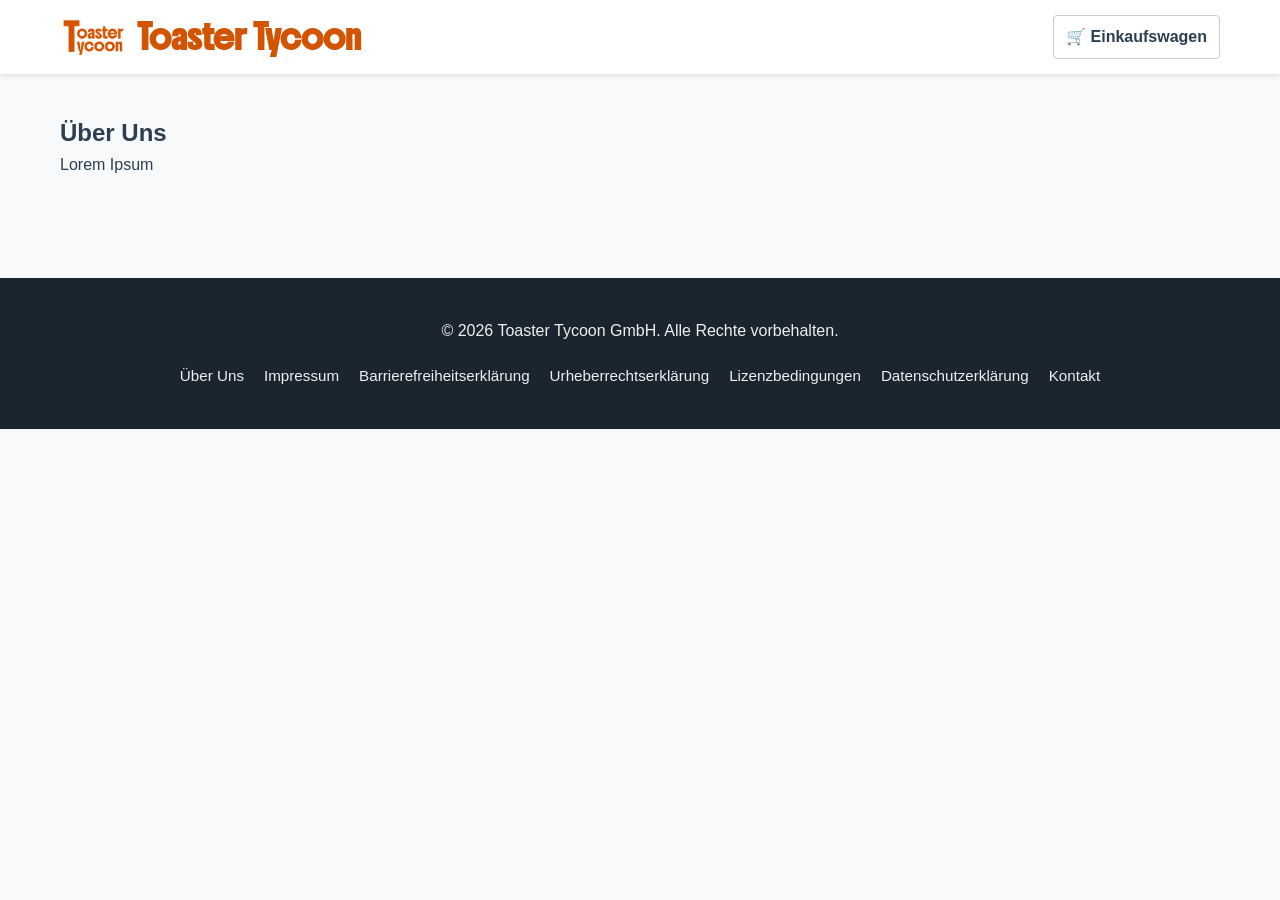
==== about.html @ b83469c7 "Create all missing pages. Implement cart.html" ====
<!DOCTYPE html>
<html lang="de">
<head>
    <meta charset="UTF-8">
    <meta name="viewport" content="width=device-width, initial-scale=1.0">
    <title>Toaster Tycoon</title>
    <link rel="stylesheet" href="style.css">
</head>
<body>

    <!-- Skip-Link für Barrierefreiheit (Screenreader / Tastaturnutzer) -->
    <!-- <a href="#main-content" class="skip-link">Zum Hauptinhalt springen</a> -->

    <header class="site-header">
        <div class="header-container">
            <a href="index.html">
                <div class="logo-area">
                    <!-- Platzhalter für die Toaster Tycoon Wortbildmarke -->
                    <img src="img/logo.png" alt="Toaster Tycoon Logo" class="logo-img">
                    <span class="logo-text">Toaster Tycoon</span>
                </div>
            </a>
            
            <nav class="cart-nav">
                <a href="cart.html" class="cart-link" aria-label="Einkaufswagen, aktuell 1 Artikel">
                    <span class="cart-icon" aria-hidden="true">🛒</span> Einkaufswagen
                </a>
            </nav>
        </div>
    </header>

    <main id="main-content">
        <section>
            <h1>Über Uns</h1>
            <p>Lorem Ipsum</p>
        </section>
    </main>

    <footer class="site-footer">
        <div class="footer-container">
            <p>&copy; 2026 Toaster Tycoon GmbH. Alle Rechte vorbehalten.</p>
            <nav class="footer-nav" aria-label="Rechtliche Informationen">
                <ul>
                    <li><a href="about.html">Über Uns</a></li>
                    <li><a href="impressum.html">Impressum</a></li>
                    <li><a href="barrierefreiheit.html">Barrierefreiheitserklärung</a></li>
                    <li><a href="urheberrecht.html">Urheberrechtserklärung</a></li>
                    <li><a href="lizenz.html">Lizenzbedingungen</a></li>
                    <li><a href="datenschutz.html">Datenschutzerklärung</a></li>
                    <li><a href="kontakt.html">Kontakt</a></li>
                </ul>
            </nav>
        </div>
    </footer>

</body>
</html>
---- style.css ----
@import url(https://fonts.googleapis.com/css2?family=Boldonse&display=swap);

/* ==========================================================================
   1. BASICS & RESPONSIVE FUNDAMENTALS
   ========================================================================== */
:root {
    --primary-color: #d35400; /* Tycoon Orange - Guter Kontrast auf Weiß/Dunkelgrau */
    --primary-dark: #a04000;
    --text-color: #2c3e50;
    --bg-light: #f8f9fa;
    --bg-white: #ffffff;
    --footer-bg: #1a252f;
    --footer-text: #ecf0f1;
    --focus-ring: #0056b3; /* Kontrastierende Farbe für den Tastatur-Fokus */
}

* {
    box-sizing: border-box;
    margin: 0;
    padding: 0;
}

body {
    font-family: 'Segoe UI', Tahoma, Geneva, Verdana, sans-serif;
    line-height: 1.6;
    color: var(--text-color);
    background-color: var(--bg-light);
}

/* Skip-Link für Barrierefreiheit (unsichtbar bis fokussiert) */
.skip-link {
    position: absolute;
    top: -40px;
    left: 0;
    background: var(--primary-color);
    color: white;
    padding: 8px;
    z-index: 100;
    transition: top 0.2s;
    text-decoration: none;
}

.skip-link:focus {
    top: 0;
}

/* Globaler Fokus-Indikator für WCAG 2.2 Tastaturnavigation */
a:focus-visible, 
button:focus-visible {
    outline: 3px solid var(--focus-ring);
    outline-offset: 2px;
}

/* ==========================================================================
   2. HEADER & NAVIGATION
   ========================================================================== */
.site-header {
    background-color: var(--bg-white);
    box-shadow: 0 2px 5px rgba(0,0,0,0.1);
    position: sticky;
    top: 0;
    z-index: 10;
}

.header-container {
    display: flex;
    justify-content: space-between;
    align-items: center;
    max-width: 1200px;
    margin: 0 auto;
    padding: 15px 20px;
}

.header-container a {
    text-decoration: none;
}

.logo-area {
    display: flex;
    align-items: center;
    gap: 10px;
}

.logo-img {
    height: 40px;
    width: auto;
}

.logo-text {
    font-size: 1.5rem;
    font-weight: bold;
    color: var(--primary-color);
    font-family: Boldonse;
}

.cart-link {
    color: var(--text-color);
    text-decoration: none;
    font-weight: 600;
    padding: 8px 12px;
    border: 1px solid #ccc;
    border-radius: 4px;
    display: inline-flex;
    align-items: center;
    gap: 5px;
}

.cart-link:hover {
    background-color: #eee;
}

/* ==========================================================================
   3. MAIN CONTENT & HERO
   ========================================================================== */
main {
    max-width: 1200px;
    margin: 0 auto;
    padding: 40px 20px;
}

.hero {
    text-align: center;
    margin-bottom: 40px;
}

.hero h1 {
    font-size: 2.5rem;
    margin-bottom: 10px;
    color: #111;
}

/* ==========================================================================
   4. RESPONSIVE PRODUCT GRID
   ========================================================================== */
.product-grid {
    display: grid;
    /* Erstellt automatisch so viele Spalten wie Platz haben, mind. 250px breit */
    grid-template-columns: repeat(auto-fill, minmax(250px, 1fr));
    gap: 30px;
}

.product-card {
    background-color: var(--bg-white);
    border-radius: 8px;
    overflow: hidden;
    box-shadow: 0 4px 6px rgba(0,0,0,0.05);
    display: flex;
    flex-direction: column;
    transition: transform 0.2s;
}

.product-card:hover {
    transform: translateY(-5px);
}

.product-image {
    width: 100%;
    height: 200px;
    object-fit: cover; /* Verhindert Verzerrung der Toaster-Bilder */
    background-color: #eaeaea; /* Fallback, falls Bilder fehlen */
}

.product-info {
    padding: 20px;
    display: flex;
    flex-direction: column;
    flex-grow: 1; /* Schiebt den Button immer nach unten, wenn Texte ungleich lang sind */
}

.product-title {
    font-size: 1.2rem;
    margin-bottom: 8px;
    color: #111;
}

.product-price {
    font-size: 1.25rem;
    font-weight: bold;
    color: var(--text-color);
    margin-bottom: 15px;
}

.btn-buy {
    background-color: var(--primary-color);
    color: white;
    border: none;
    padding: 10px 15px;
    font-size: 1rem;
    font-weight: 600;
    border-radius: 4px;
    cursor: pointer;
    margin-top: auto; /* Richtet Buttons in einer Reihe aus */
    transition: background-color 0.2s;
}

.btn-buy:hover {
    background-color: var(--primary-dark);
}

/* ==========================================================================
   5. FOOTER
   ========================================================================== */
.site-footer {
    background-color: var(--footer-bg);
    color: var(--footer-text);
    padding: 40px 20px;
    margin-top: 60px;
}

.footer-container {
    max-width: 1200px;
    margin: 0 auto;
    display: flex;
    flex-direction: column;
    align-items: center;
    gap: 20px;
    text-align: center;
}

.footer-nav ul {
    list-style: none;
    display: flex;
    flex-wrap: wrap;
    justify-content: center;
    gap: 20px;
}

.footer-nav a {
    color: var(--footer-text);
    text-decoration: none;
    font-size: 0.95rem;
    border-bottom: 1px solid transparent;
}

.footer-nav a:hover {
    color: var(--primary-color);
    border-bottom-color: var(--primary-color);
}

/* Mobile Optimierung für den Footer */
@media (max-width: 768px) {
    .footer-nav ul {
        flex-direction: column;
        gap: 12px;
    }
}

/* ==========================================================================
   6. EINKAUFSWAGEN SPECIFIC STYLES (cart.html)
   ========================================================================== */
.cart-section h1 {
    margin-bottom: 30px;
    border-bottom: 2px solid #ddd;
    padding-bottom: 10px;
}

/* Das zweigeteilte Layout via Flexbox */
.cart-item {
    background-color: var(--bg-white);
    border-radius: 8px;
    box-shadow: 0 4px 6px rgba(0,0,0,0.05);
    display: flex;
    gap: 40px; /* Abstand zwischen linker und rechter Hälfte */
    padding: 30px;
    align-items: center;
}

/* Linke Hälfte */
.cart-item-image-container {
    flex: 1; /* Nimmt die Hälfte des Platzes ein */
    max-width: 450px;
}

.cart-item-image {
    width: 100%;
    height: auto;
    border-radius: 6px;
    object-fit: cover;
}

/* Rechte Hälfte */
.cart-item-details {
    flex: 1; /* Nimmt die andere Hälfte des Platzes ein */
    display: flex;
    flex-direction: column;
    gap: 15px;
}

.cart-item-title {
    font-size: 1.8rem;
    color: #111;
}

.cart-item-description {
    font-size: 1.05rem;
    color: #555;
    line-height: 1.7;
}

.cart-item-price {
    font-size: 1.6rem;
    font-weight: bold;
    color: var(--text-color);
    margin-top: 10px;
}

/* Kauf-Button im Einkaufswagen (Klickaufforderung verstärkt durch etwas mehr Padding) */
.btn-checkout {
    background-color: var(--primary-color);
    color: white;
    border: none;
    padding: 14px 24px;
    font-size: 1.1rem;
    font-weight: bold;
    border-radius: 4px;
    cursor: pointer;
    align-self: flex-start; /* Verhindert, dass der Button die volle Breite einnimmt */
    transition: background-color 0.2s;
}

.btn-checkout:hover {
    background-color: var(--primary-dark);
}

/* Responsive Anpassung: Auf kleinen Bildschirmen untereinander anzeigen */
@media (max-width: 768px) {
    .cart-item {
        flex-direction: column;
        gap: 20px;
        padding: 20px;
    }
    
    .cart-item-image-container {
        max-width: 100%;
    }
    
    .btn-checkout {
        width: 100%; /* Auf Mobile lässt sich ein voller Button leichter klicken */
        text-align: center;
    }
}
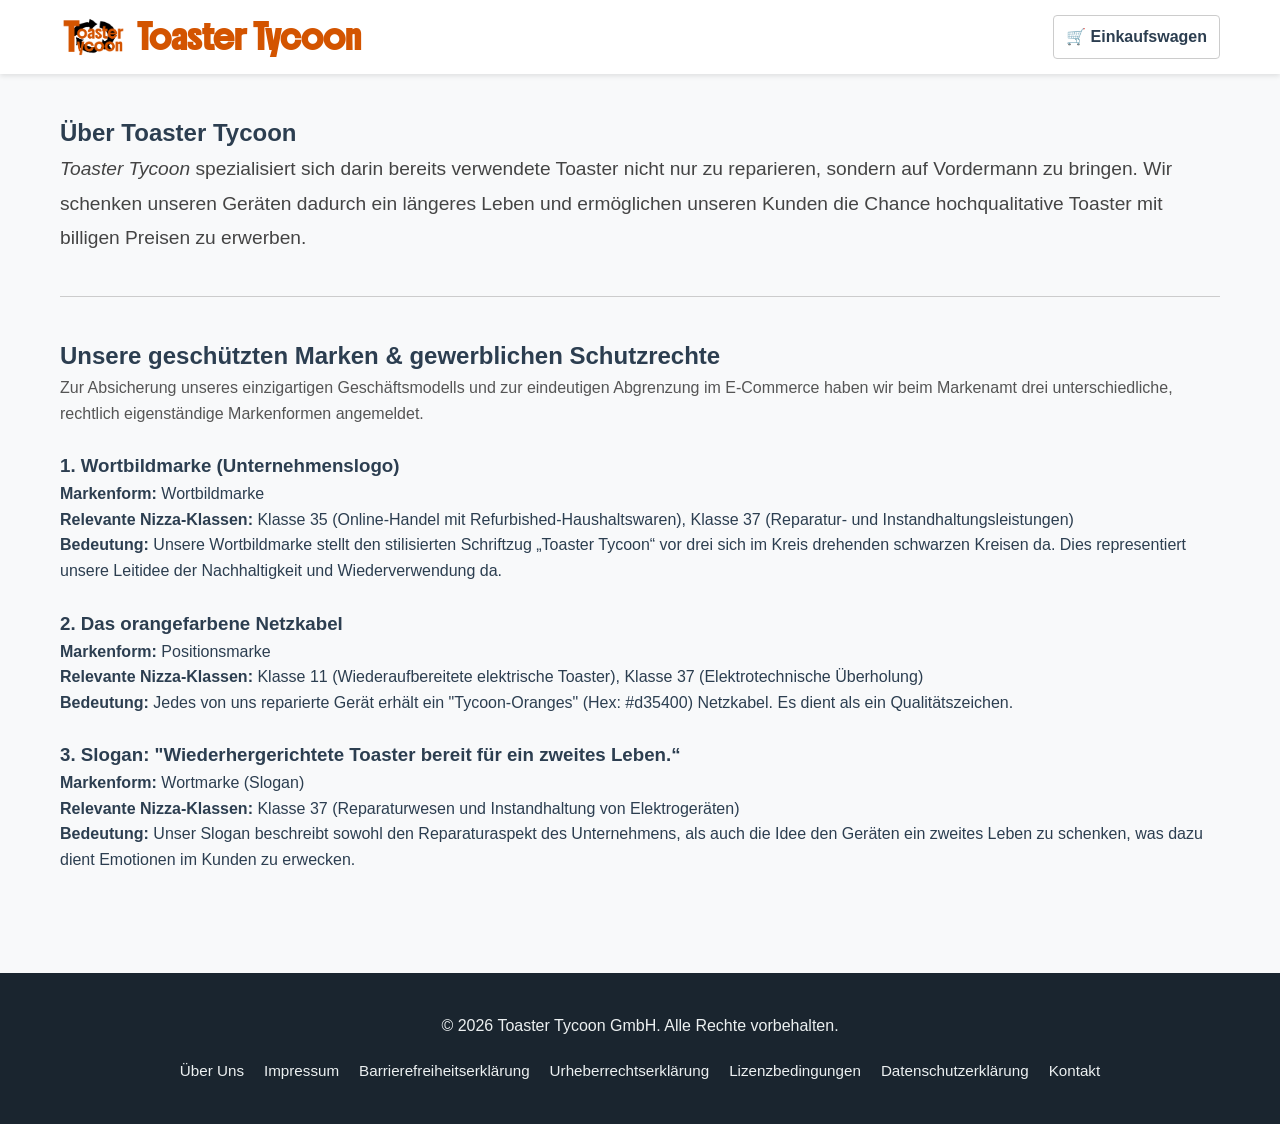
==== commit b0e6f840: "Write Über Uns" ====
--- a/about.html
+++ b/about.html
@@ -30,9 +30,66 @@
     </header>
 
     <main id="main-content">
-        <section>
-            <h1>Über Uns</h1>
-            <p>Lorem Ipsum</p>
+        <!-- Unternehmensphilosophie / Aufgabe 0 & 3 -->
+        <section class="about-hero" aria-labelledby="about-heading">
+            <h1 id="about-heading">Über Toaster Tycoon</h1>
+            <p class="about-lead">
+                <i>Toaster Tycoon</i> spezialisiert sich darin bereits verwendete Toaster nicht nur zu reparieren, sondern auf Vordermann zu bringen.
+                Wir schenken unseren Geräten dadurch ein längeres Leben und ermöglichen unseren Kunden die Chance hochqualitative Toaster mit billigen Preisen zu erwerben.
+            </p>
+        </section>
+
+        <hr class="section-divider" aria-hidden="true">
+
+        <!-- Markendokumentation / Aufgabe 3 -->
+        <section class="brand-documentation" aria-labelledby="brand-heading">
+            <h2 id="brand-heading">Unsere geschützten Marken & gewerblichen Schutzrechte</h2>
+            <p class="brand-intro">
+                Zur Absicherung unseres einzigartigen Geschäftsmodells und zur eindeutigen Abgrenzung im E-Commerce haben wir 
+                beim Markenamt drei unterschiedliche, rechtlich eigenständige Markenformen angemeldet.
+            </p>
+
+            <div class="brand-grid">
+                
+                <!-- MARKE 1: WORTBILDMARKE -->
+                <article>
+                    <h3>1. Wortbildmarke (Unternehmenslogo)</h3>
+                    <div>
+                        <p><strong>Markenform:</strong> Wortbildmarke</p>
+                        <p><strong>Relevante Nizza-Klassen:</strong> Klasse 35 (Online-Handel mit Refurbished-Haushaltswaren), Klasse 37 (Reparatur- und Instandhaltungsleistungen)</p>
+                    </div>
+                    <p>
+                        <strong>Bedeutung:</strong> Unsere Wortbildmarke stellt den stilisierten Schriftzug 
+                        „Toaster Tycoon“ vor drei sich im Kreis drehenden schwarzen Kreisen da. 
+                        Dies representiert unsere Leitidee der Nachhaltigkeit und Wiederverwendung da.
+                    </p>
+                </article>
+
+                <!-- MARKE 2: POSITIONSMARKE -->
+                <article>
+                    <h3>2. Das orangefarbene Netzkabel</h3>
+                    <div>
+                        <p><strong>Markenform:</strong> Positionsmarke</p>
+                        <p><strong>Relevante Nizza-Klassen:</strong> Klasse 11 (Wiederaufbereitete elektrische Toaster), Klasse 37 (Elektrotechnische Überholung)</p>
+                    </div>
+                    <p>
+                        <strong>Bedeutung:</strong> Jedes von uns reparierte Gerät erhält ein "Tycoon-Oranges" (Hex: #d35400) Netzkabel. Es dient als ein Qualitätszeichen.
+                    </p>
+                </article>
+
+                <!-- MARKE 3: WORTMARKE (SLOGAN) -->
+                <article>
+                    <h3>3. Slogan: "Wiederhergerichtete Toaster bereit für ein zweites Leben.“</h3>
+                    <div>
+                        <p><strong>Markenform:</strong> Wortmarke (Slogan)</p>
+                        <p><strong>Relevante Nizza-Klassen:</strong> Klasse 37 (Reparaturwesen und Instandhaltung von Elektrogeräten)</p>
+                    </div>
+                    <p>
+                        <strong>Bedeutung:</strong> Unser Slogan beschreibt sowohl den Reparaturaspekt des Unternehmens, als auch die Idee den Geräten ein zweites Leben zu schenken, 
+                        was dazu dient Emotionen im Kunden zu erwecken.
+                    </p>
+                </article>
+            </div>
         </section>
     </main>
 
--- a/style.css
+++ b/style.css
@@ -338,4 +338,179 @@
         width: 100%; /* Auf Mobile lässt sich ein voller Button leichter klicken */
         text-align: center;
     }
+}
+
+/* ==========================================================================
+   7. KONTAKTFORMULAR STYLES (kontakt.html)
+   ========================================================================== */
+.contact-section {
+    max-width: 650px; /* Begrenzt die Breite für bessere Lesbarkeit und Fokus */
+    margin: 0 auto;
+}
+
+.contact-section h1 {
+    margin-bottom: 10px;
+    color: #111;
+}
+
+.contact-intro {
+    margin-bottom: 30px;
+    color: #555;
+}
+
+.contact-form {
+    background-color: var(--bg-white);
+    padding: 30px;
+    border-radius: 8px;
+    box-shadow: 0 4px 6px rgba(0,0,0,0.05);
+}
+
+/* Einzelne Formular-Gruppen für saubere Abstände untereinander */
+.form-group {
+    margin-bottom: 20px;
+    display: flex;
+    flex-direction: column; /* Label steht über dem Eingabefeld */
+    gap: 8px;
+}
+
+/* Label Styling */
+.contact-form label {
+    font-weight: 600;
+    font-size: 1rem;
+    color: var(--text-color);
+}
+
+.required {
+    color: #c0392b; /* Rotes Sternchen für Pflichtfelder */
+    margin-left: 2px;
+}
+
+/* Eingabefelder und Textarea Styling */
+.contact-form input[type="text"],
+.contact-form input[type="email"],
+.contact-form textarea {
+    width: 100%;
+    padding: 12px;
+    font-family: inherit;
+    font-size: 1rem;
+    border: 2px solid #ccc; /* Dickere Rahmenlinie für bessere Erkennbarkeit */
+    border-radius: 4px;
+    background-color: var(--bg-white);
+    color: var(--text-color);
+    transition: border-color 0.2s;
+}
+
+/* Visuelles Feedback beim Fokussieren (Wichtig für Barrierefreiheit) */
+.contact-form input:focus-visible,
+.contact-form textarea:focus-visible {
+    outline: none;
+    border-color: var(--focus-ring);
+    box-shadow: 0 0 0 3px rgba(0, 86, 179, 0.2);
+}
+
+/* Verhindert horizontales Verzerren des großen Textfelds */
+.contact-form textarea {
+    resize: vertical;
+}
+
+/* Absendeknopf */
+.btn-submit {
+    background-color: var(--primary-color);
+    color: white;
+    border: none;
+    padding: 14px 28px;
+    font-size: 1.1rem;
+    font-weight: bold;
+    border-radius: 4px;
+    cursor: pointer;
+    width: 100%; /* Volle Breite auf Mobile, gut klickbar */
+    transition: background-color 0.2s;
+    margin-top: 10px;
+}
+
+.btn-submit:hover {
+    background-color: var(--primary-dark);
+}
+
+/* Optimierung für größere Bildschirme: Button schrumpft auf natürliche Breite */
+@media (min-width: 480px) {
+    .btn-submit {
+        width: auto;
+        display: inline-block;
+    }
+}
+
+/* ==========================================================================
+   8. ABOUT US & MARKEN STYLES (about.html)
+   ========================================================================== */
+.about-hero {
+    margin-bottom: 30px;
+}
+
+.about-lead {
+    font-size: 1.2rem;
+    color: #444;
+    line-height: 1.8;
+}
+
+.section-divider {
+    border: 0;
+    height: 1px;
+    background: #ccc;
+    margin: 40px 0;
+}
+
+.brand-intro {
+    margin-bottom: 25px;
+    color: #555;
+}
+
+.brand-grid {
+    display: flex;
+    flex-direction: column;
+    gap: 25px;
+}
+
+.brand-card {
+    background-color: var(--bg-white);
+    padding: 25px;
+    border-radius: 8px;
+    box-shadow: 0 4px 6px rgba(0,0,0,0.05);
+    border-left: 5px solid var(--primary-color); /* Visueller Akzent im Corporate Design */
+}
+
+.brand-card h3 {
+    color: #111;
+    margin-bottom: 10px;
+}
+
+.brand-meta {
+    background-color: var(--bg-light);
+    padding: 10px 15px;
+    border-radius: 4px;
+    margin-bottom: 15px;
+    font-size: 0.95rem;
+}
+
+.brand-meta p {
+    margin-bottom: 5px;
+}
+
+.brand-meta p:last-child {
+    margin-bottom: 0;
+}
+
+.brand-explanation {
+    line-height: 1.7;
+}
+
+.legal-disclaimer-box {
+    background-color: #e8f4fd; /* Sanfter Blauton für rechtliche Hinweise */
+    border: 1px solid #b8daff;
+    color: #004085;
+    padding: 20px;
+    border-radius: 6px;
+    margin-top: 40px;
+    font-size: 0.95rem;
+    line-height: 1.6;
 }
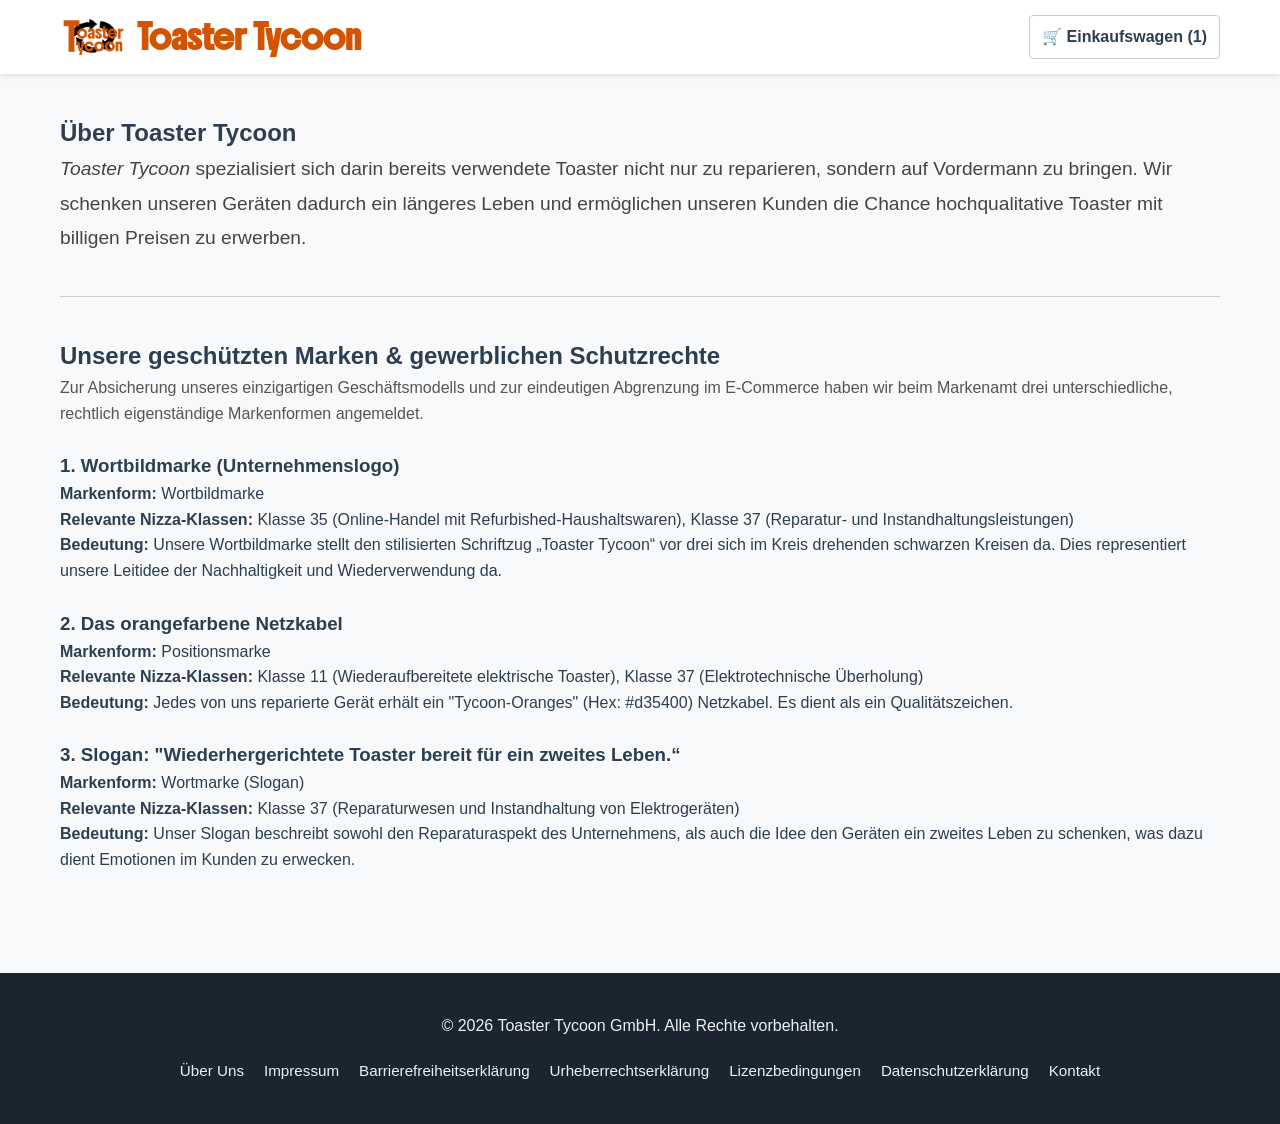
==== commit 8262c44d: "Add '(1)' to cart button in header" ====
--- a/about.html
+++ b/about.html
@@ -23,7 +23,7 @@
             
             <nav class="cart-nav">
                 <a href="cart.html" class="cart-link" aria-label="Einkaufswagen, aktuell 1 Artikel">
-                    <span class="cart-icon" aria-hidden="true">🛒</span> Einkaufswagen
+                    <span class="cart-icon" aria-hidden="true">🛒</span> Einkaufswagen (1)
                 </a>
             </nav>
         </div>
